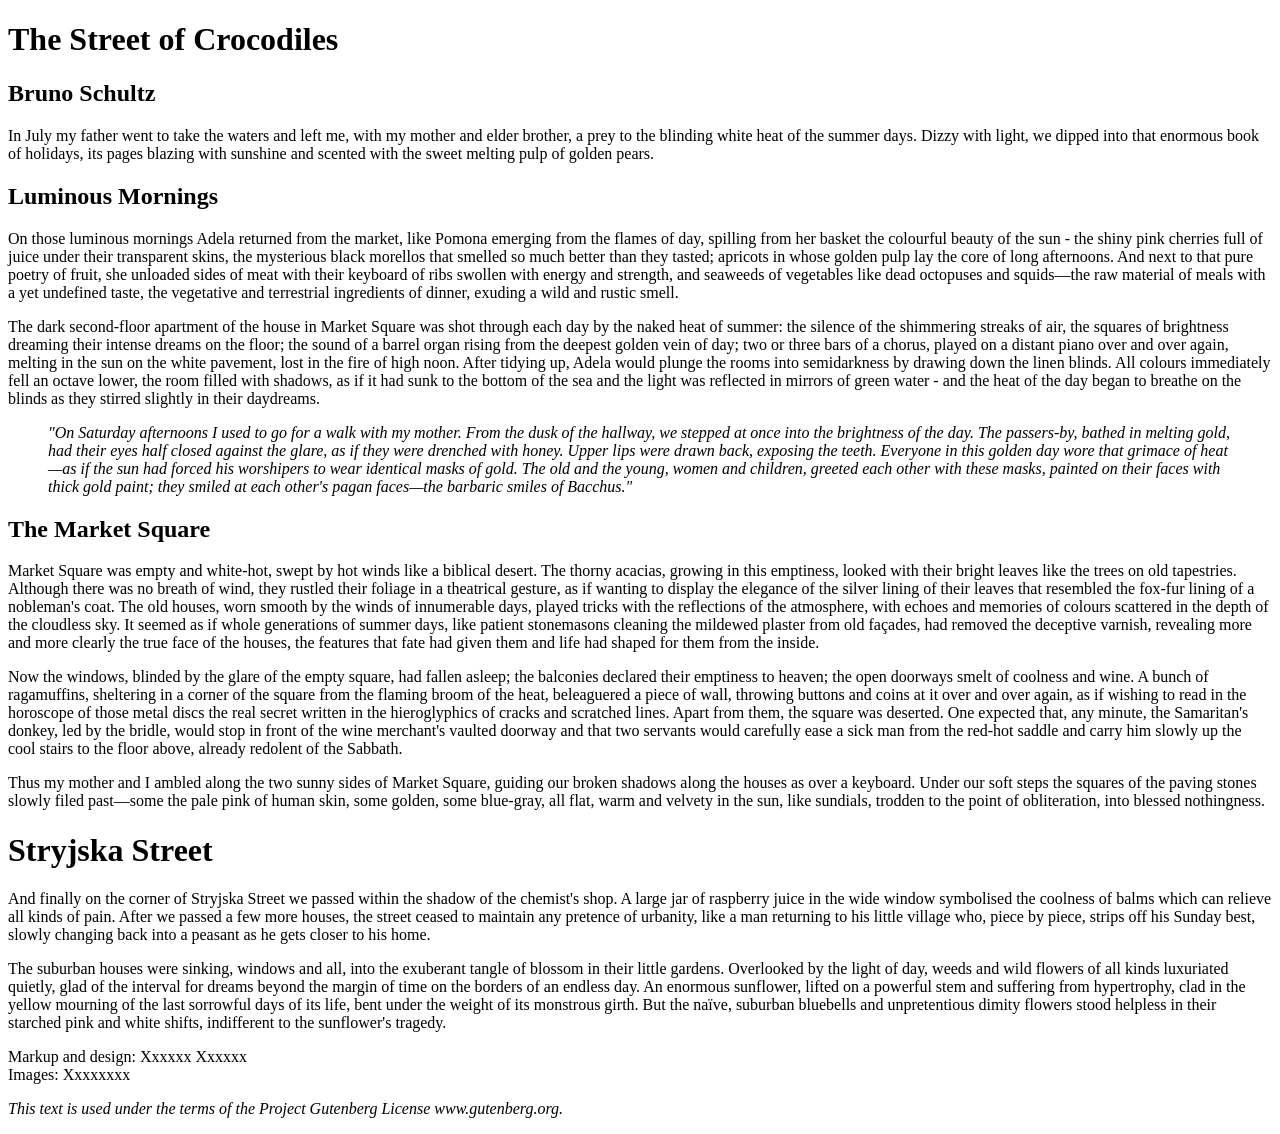
==== index-2.html @ 3cc32b3f "Add files via upload" ====
<!DOCTYPE html>
<html lang="en"> 
<head>
    <meta charset="UTF-8">
    <title>The Street Of Crocodiles</title>
</head>
<body>
<h1>The Street of Crocodiles</h1>

<h2>Bruno Schultz</h2>

<p>In July my father went to take the waters and left me, with my mother and elder brother, a prey to the blinding white heat of the summer days. Dizzy with light, we dipped into that enormous book of holidays, its pages blazing with sunshine and scented with the sweet melting pulp of golden pears.</p>

<h2>Luminous Mornings</h2>

<p>On those luminous mornings Adela returned from the market, like Pomona emerging from the flames of day, spilling from her basket the colourful beauty of the sun - the shiny pink cherries full of juice under their transparent skins, the mysterious black morellos that smelled so much better than they tasted; apricots in whose golden pulp lay the core of long afternoons. And next to that pure poetry of fruit, she unloaded sides of meat with their keyboard of ribs swollen with energy and strength, and seaweeds of vegetables like dead octopuses and squids—the raw material of meals with a yet undefined taste, the vegetative and terrestrial ingredients of dinner, exuding a wild and rustic smell.</p>

<p>The dark second-floor apartment of the house in Market Square was shot through each day by the naked heat of summer: the silence of the shimmering streaks of air, the squares of brightness dreaming their intense dreams on the floor; the sound of a barrel organ rising from the deepest golden vein of day; two or three bars of a chorus, played on a distant piano over and over again, melting in the sun on the white pavement, lost in the fire of high noon. After tidying up, Adela would plunge the rooms into semidarkness by drawing down the linen blinds. All colours immediately fell an octave lower, the room filled with shadows, as if it had sunk to the bottom of the sea and the light was reflected in mirrors of green water - and the heat of the day began to breathe on the blinds as they stirred slightly in their daydreams.</p>

<blockquote>
  <p><em>"On Saturday afternoons I used to go for a walk with my mother. From the dusk of the hallway, we stepped at once into the brightness of the day. The passers-by, bathed in melting gold, had their eyes half closed against the glare, as if they were drenched with honey. Upper lips were drawn back, exposing the teeth. Everyone in this golden day wore that grimace of heat—as if the sun had forced his worshipers to wear identical masks of gold. The old and the young, women and children, greeted each other with these masks, painted on their faces with thick gold paint; they smiled at each other's pagan faces—the barbaric smiles of Bacchus."</em></p>
</blockquote>

<h2>The Market Square</h2>

<p>Market Square was empty and white-hot, swept by hot winds like a biblical desert. The thorny acacias, growing in this emptiness, looked with their bright leaves like the trees on old tapestries. Although there was no breath of wind, they rustled their foliage in a theatrical gesture, as if wanting to display the elegance of the silver lining of their leaves that resembled the fox-fur lining of a nobleman's coat. The old houses, worn smooth by the winds of innumerable days, played tricks with the reflections of the atmosphere, with echoes and memories of colours scattered in the depth of the cloudless sky. It seemed as if whole generations of summer days, like patient stonemasons cleaning the mildewed plaster from old façades, had removed the deceptive varnish, revealing more and more clearly the true face of the houses, the features that fate had given them and life had shaped for them from the inside.</p>

<p>Now the windows, blinded by the glare of the empty square, had fallen asleep; the balconies declared their emptiness to heaven; the open doorways smelt of coolness and wine. A bunch of ragamuffins, sheltering in a corner of the square from the flaming broom of the heat, beleaguered a piece of wall, throwing buttons and coins at it over and over again, as if wishing to read in the horoscope of those metal discs the real secret written in the hieroglyphics of cracks and scratched lines. Apart from them, the square was deserted. One expected that, any minute, the Samaritan's donkey, led by the bridle, would stop in front of the wine merchant's vaulted doorway and that two servants would carefully ease a sick man from the red-hot saddle and carry him slowly up the cool stairs to the floor above, already redolent of the Sabbath.</p>

<p>Thus my mother and I ambled along the two sunny sides of Market Square, guiding our broken shadows along the houses as over a keyboard. Under our soft steps the squares of the paving stones slowly filed past—some the pale pink of human skin, some golden, some blue-gray, all flat, warm and velvety in the sun, like sundials, trodden to the point of obliteration, into blessed nothingness.</p>

<h1>Stryjska Street</h1>

<p>And finally on the corner of Stryjska Street we passed within the shadow of the chemist's shop. A large jar of raspberry juice in the wide window symbolised the coolness of balms which can relieve all kinds of pain. After we passed a few more houses, the street ceased to maintain any pretence of urbanity, like a man returning to his little village who, piece by piece, strips off his Sunday best, slowly changing back into a peasant as he gets closer to his home.</p>

<p>The suburban houses were sinking, windows and all, into the exuberant tangle of blossom in their little gardens. Overlooked by the light of day, weeds and wild flowers of all kinds luxuriated quietly, glad of the interval for dreams beyond the margin of time on the borders of an endless day. An enormous sunflower, lifted on a powerful stem and suffering from hypertrophy, clad in the yellow mourning of the last sorrowful days of its life, bent under the weight of its monstrous girth. But the naïve, suburban bluebells and unpretentious dimity flowers stood helpless in their starched pink and white shifts, indifferent to the sunflower's tragedy.</p>
<footer>
  <p>Markup and design: Xxxxxx Xxxxxx <br />
  Images: Xxxxxxxx</p>
  <p><em>This text is used under the terms of the Project Gutenberg License www.gutenberg.org.</em></p>
</footer>

</body>
</html>
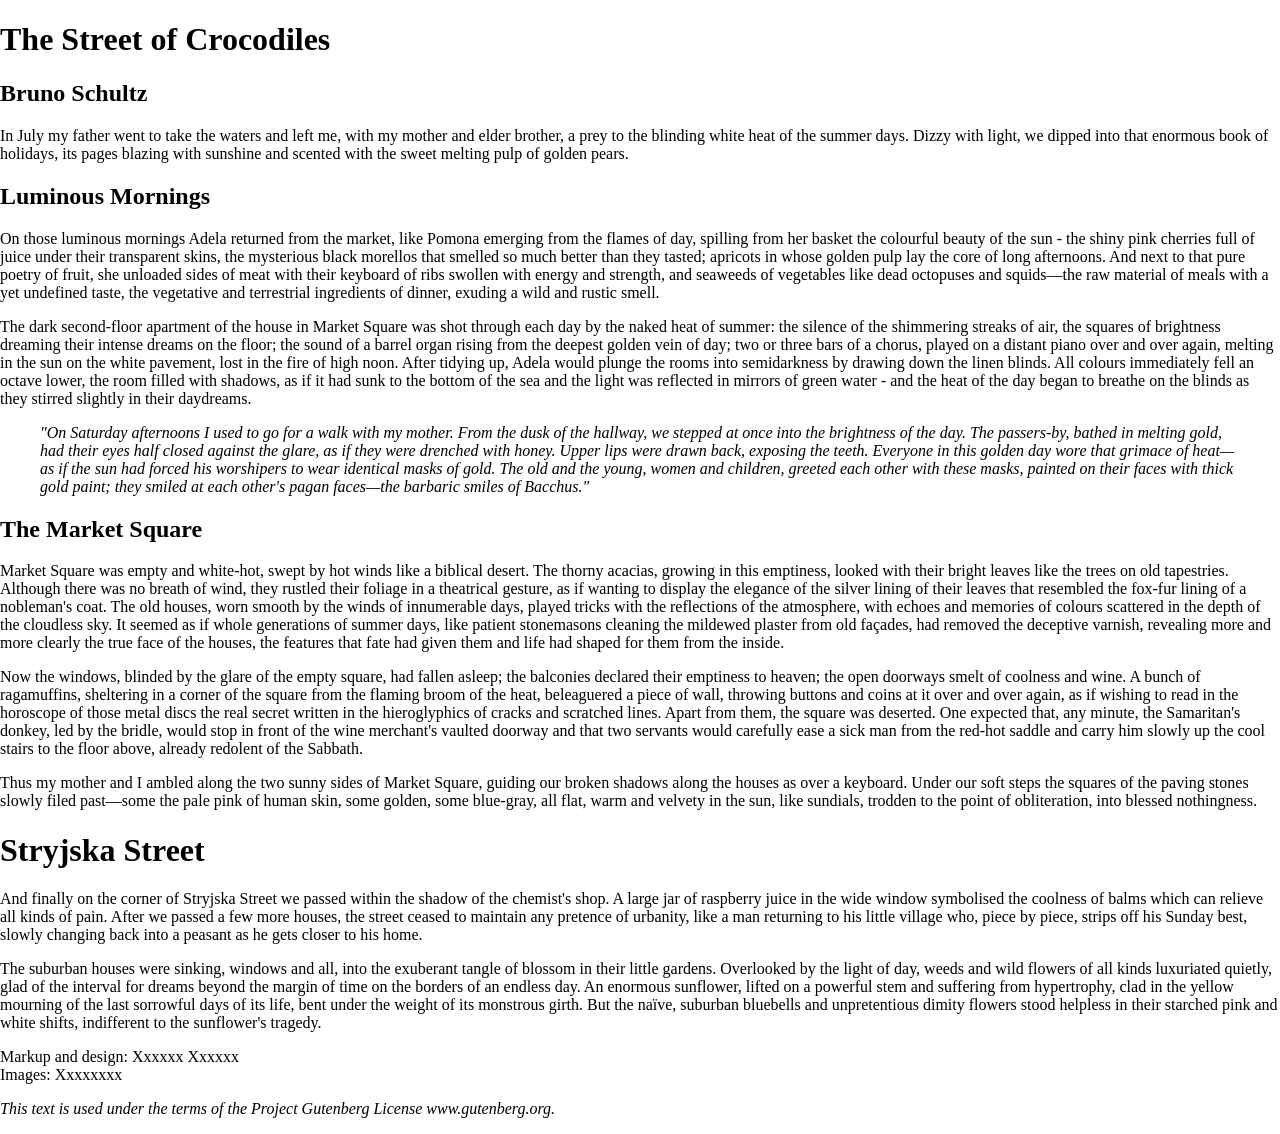
==== commit 8618ba87: "adding another paragraph" ====
--- a/index-2.html
+++ b/index-2.html
@@ -2,15 +2,27 @@
 <html lang="en"> 
 <head>
     <meta charset="UTF-8">
+    <link href="css/reset.css" type="text/css" rel="stylesheet"/>
+    <link href=“css/style.css" type="text/css" rel="stylesheet"/>
+
+    <link rel="preconnect" href="https://fonts.googleapis.com">
+    <link rel="preconnect" href="https://fonts.gstatic.com" crossorigin>
+    <link href="https://fonts.googleapis.com/css2?family=Open+Sans:ital,wght@0,300..800;1,300..800&display=swap" rel="stylesheet">
+
     <title>The Street Of Crocodiles</title>
 </head>
 <body>
-<h1>The Street of Crocodiles</h1>
+
+<header>
+  <h1>The Street of Crocodiles</h1>
 
 <h2>Bruno Schultz</h2>
 
 <p>In July my father went to take the waters and left me, with my mother and elder brother, a prey to the blinding white heat of the summer days. Dizzy with light, we dipped into that enormous book of holidays, its pages blazing with sunshine and scented with the sweet melting pulp of golden pears.</p>
 
+</header>
+
+<section>
 <h2>Luminous Mornings</h2>
 
 <p>On those luminous mornings Adela returned from the market, like Pomona emerging from the flames of day, spilling from her basket the colourful beauty of the sun - the shiny pink cherries full of juice under their transparent skins, the mysterious black morellos that smelled so much better than they tasted; apricots in whose golden pulp lay the core of long afternoons. And next to that pure poetry of fruit, she unloaded sides of meat with their keyboard of ribs swollen with energy and strength, and seaweeds of vegetables like dead octopuses and squids—the raw material of meals with a yet undefined taste, the vegetative and terrestrial ingredients of dinner, exuding a wild and rustic smell.</p>
@@ -21,6 +33,9 @@
   <p><em>"On Saturday afternoons I used to go for a walk with my mother. From the dusk of the hallway, we stepped at once into the brightness of the day. The passers-by, bathed in melting gold, had their eyes half closed against the glare, as if they were drenched with honey. Upper lips were drawn back, exposing the teeth. Everyone in this golden day wore that grimace of heat—as if the sun had forced his worshipers to wear identical masks of gold. The old and the young, women and children, greeted each other with these masks, painted on their faces with thick gold paint; they smiled at each other's pagan faces—the barbaric smiles of Bacchus."</em></p>
 </blockquote>
 
+</section>
+
+<section>
 <h2>The Market Square</h2>
 
 <p>Market Square was empty and white-hot, swept by hot winds like a biblical desert. The thorny acacias, growing in this emptiness, looked with their bright leaves like the trees on old tapestries. Although there was no breath of wind, they rustled their foliage in a theatrical gesture, as if wanting to display the elegance of the silver lining of their leaves that resembled the fox-fur lining of a nobleman's coat. The old houses, worn smooth by the winds of innumerable days, played tricks with the reflections of the atmosphere, with echoes and memories of colours scattered in the depth of the cloudless sky. It seemed as if whole generations of summer days, like patient stonemasons cleaning the mildewed plaster from old façades, had removed the deceptive varnish, revealing more and more clearly the true face of the houses, the features that fate had given them and life had shaped for them from the inside.</p>
@@ -28,12 +43,17 @@
 <p>Now the windows, blinded by the glare of the empty square, had fallen asleep; the balconies declared their emptiness to heaven; the open doorways smelt of coolness and wine. A bunch of ragamuffins, sheltering in a corner of the square from the flaming broom of the heat, beleaguered a piece of wall, throwing buttons and coins at it over and over again, as if wishing to read in the horoscope of those metal discs the real secret written in the hieroglyphics of cracks and scratched lines. Apart from them, the square was deserted. One expected that, any minute, the Samaritan's donkey, led by the bridle, would stop in front of the wine merchant's vaulted doorway and that two servants would carefully ease a sick man from the red-hot saddle and carry him slowly up the cool stairs to the floor above, already redolent of the Sabbath.</p>
 
 <p>Thus my mother and I ambled along the two sunny sides of Market Square, guiding our broken shadows along the houses as over a keyboard. Under our soft steps the squares of the paving stones slowly filed past—some the pale pink of human skin, some golden, some blue-gray, all flat, warm and velvety in the sun, like sundials, trodden to the point of obliteration, into blessed nothingness.</p>
+</section>
 
+<section>
 <h1>Stryjska Street</h1>
 
 <p>And finally on the corner of Stryjska Street we passed within the shadow of the chemist's shop. A large jar of raspberry juice in the wide window symbolised the coolness of balms which can relieve all kinds of pain. After we passed a few more houses, the street ceased to maintain any pretence of urbanity, like a man returning to his little village who, piece by piece, strips off his Sunday best, slowly changing back into a peasant as he gets closer to his home.</p>
 
 <p>The suburban houses were sinking, windows and all, into the exuberant tangle of blossom in their little gardens. Overlooked by the light of day, weeds and wild flowers of all kinds luxuriated quietly, glad of the interval for dreams beyond the margin of time on the borders of an endless day. An enormous sunflower, lifted on a powerful stem and suffering from hypertrophy, clad in the yellow mourning of the last sorrowful days of its life, bent under the weight of its monstrous girth. But the naïve, suburban bluebells and unpretentious dimity flowers stood helpless in their starched pink and white shifts, indifferent to the sunflower's tragedy.</p>
+
+</section>
+
 <footer>
   <p>Markup and design: Xxxxxx Xxxxxx <br />
   Images: Xxxxxxxx</p>
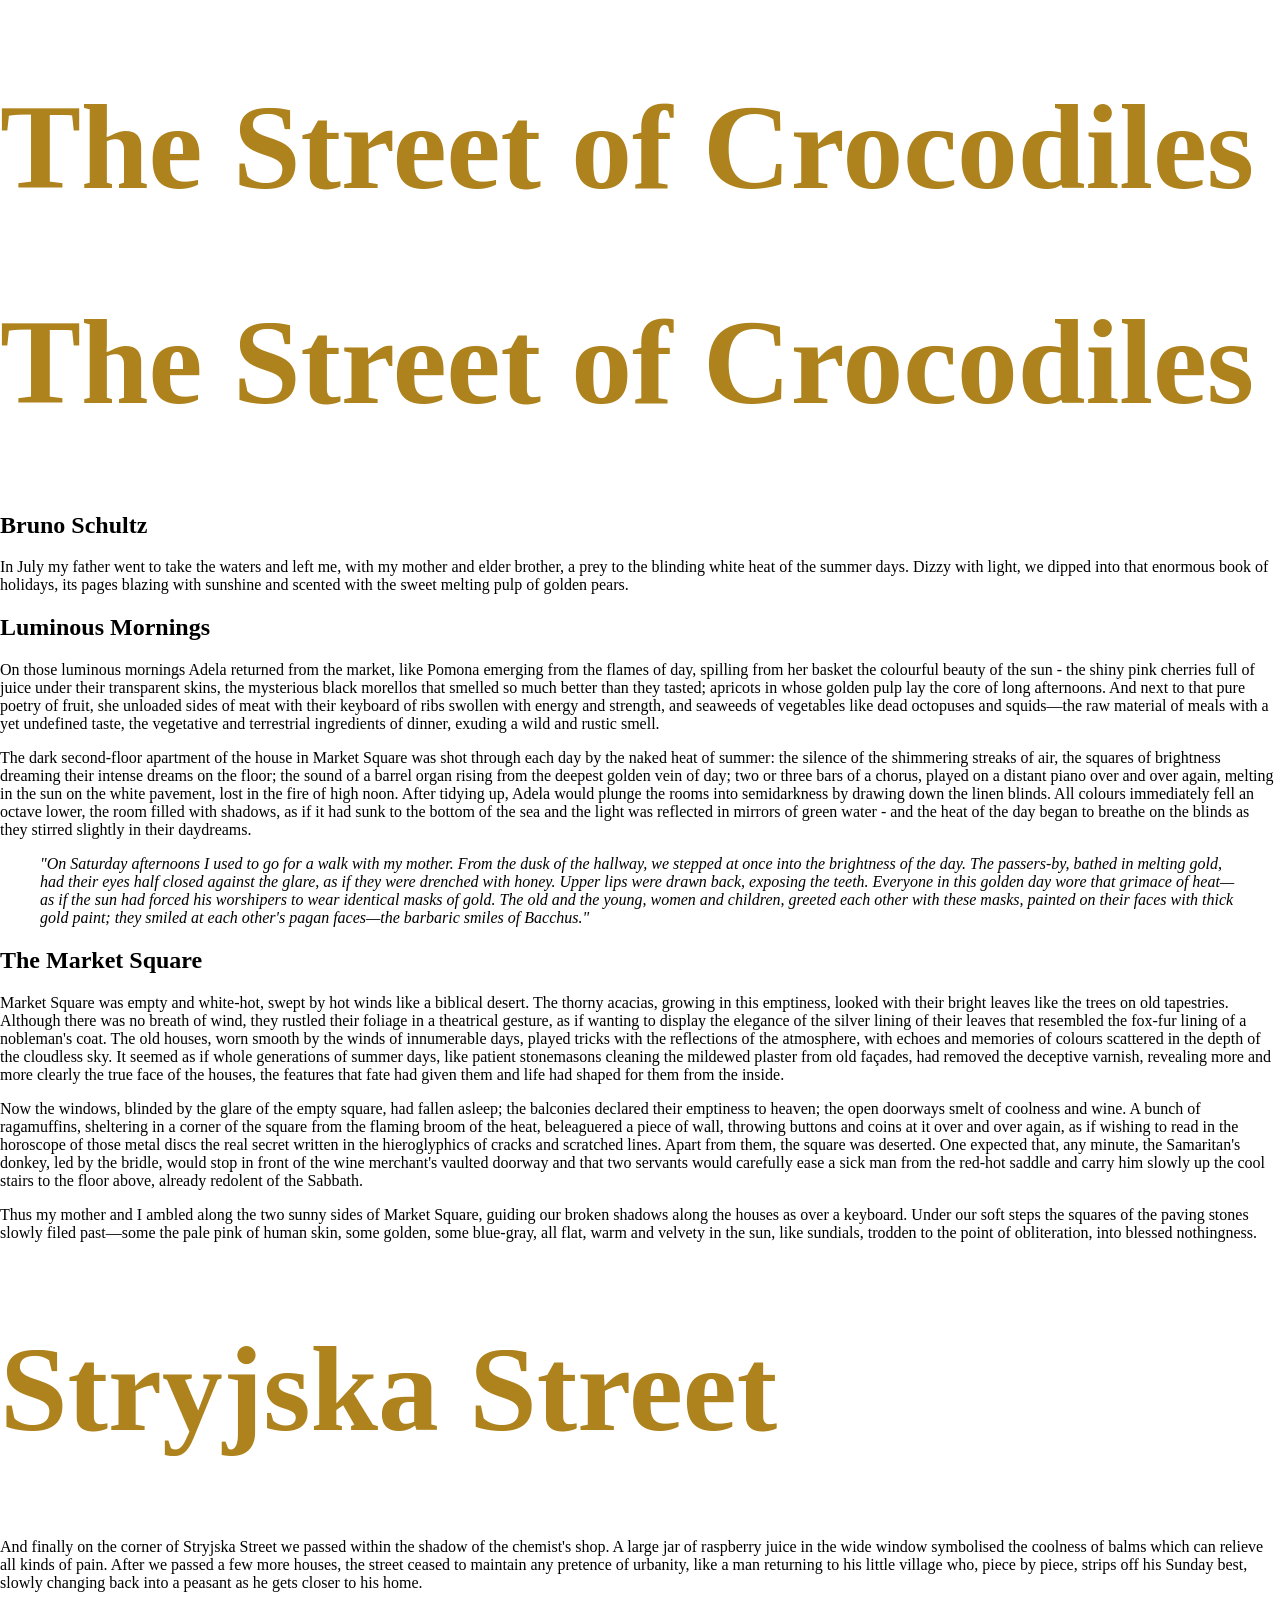
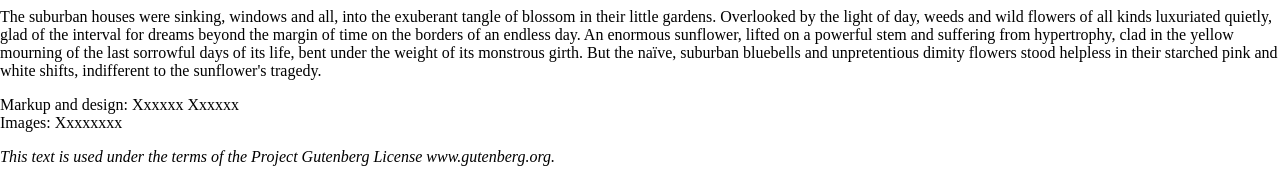
==== commit 08cfd41c: "Merge branch 'gh-pages' of https://github.com/kingafeli/crocodiles into gh-pages" ====
--- a/index-2.html
+++ b/index-2.html
@@ -3,7 +3,7 @@
 <head>
     <meta charset="UTF-8">
     <link href="css/reset.css" type="text/css" rel="stylesheet"/>
-    <link href=“css/style.css" type="text/css" rel="stylesheet"/>
+    <link href="css/style.css" type="text/css" rel="stylesheet"/>
 
     <link rel="preconnect" href="https://fonts.googleapis.com">
     <link rel="preconnect" href="https://fonts.gstatic.com" crossorigin>
@@ -16,9 +16,15 @@
 <header>
   <h1>The Street of Crocodiles</h1>
 
+    <title>The Street Of Crocodiles</title>
+</head>
+<body>
+<h1>The Street of Crocodiles</h1>
+
 <h2>Bruno Schultz</h2>
 
 <p>In July my father went to take the waters and left me, with my mother and elder brother, a prey to the blinding white heat of the summer days. Dizzy with light, we dipped into that enormous book of holidays, its pages blazing with sunshine and scented with the sweet melting pulp of golden pears.</p>
+
 
 </header>
 
@@ -46,6 +52,7 @@
 </section>
 
 <section>
+
 <h1>Stryjska Street</h1>
 
 <p>And finally on the corner of Stryjska Street we passed within the shadow of the chemist's shop. A large jar of raspberry juice in the wide window symbolised the coolness of balms which can relieve all kinds of pain. After we passed a few more houses, the street ceased to maintain any pretence of urbanity, like a man returning to his little village who, piece by piece, strips off his Sunday best, slowly changing back into a peasant as he gets closer to his home.</p>
--- a/css/style.css
+++ b/css/style.css
@@ -0,0 +1,48 @@
+h1 {font-size: 7.594rem;
+    line-height: 1.1;
+    color: #AE821C;
+   /* margin: 5rem 0 1rem 0;*/}
+   margin: 5rem 0 1rem 0;}
+
+h2 {font-size: 2.250rem;
+    margin: 6rem 0 2rem 0;}
+
+/* header h2 {
+header h2 {
+    font-family: "Merriweather Sans", sans-serif;
+    font-weight: 300;
+    color: #333333;
+    font-style: oblique;
+    margin: 1rem 0 4rem 0;} */
+    margin: 1rem 0 4rem 0;} 
+
+header p 
+    {font-family: "Merriweather Sans", sans-serif;
+    font-size: 1.5rem;
+    font-weight: 300;
+  /*  color: #743B09;*/}
+    color: #743B09;}
+
+p, blockquote {
+    margin-bottom: 1.5rem;
+    line-height: 1.5}
+
+/* blockquote {
+blockquote {
+    font-family: "Merriweather", serif;
+    line-height: 1.6;
+    font-style: italic;
+    font-size: 1.562rem;
+    font-size: 1.5rem;
+    hanging-punctuation: first;
+    text-indent: -0.6rem;
+    margin: 4rem 0 2rem 0;} */
+    margin: 4rem 0 2rem 0;} 
+
+/* footer {
+footer {
+    text-align: center;
+    margin: 4rem 0;
+} */
+} 
+
